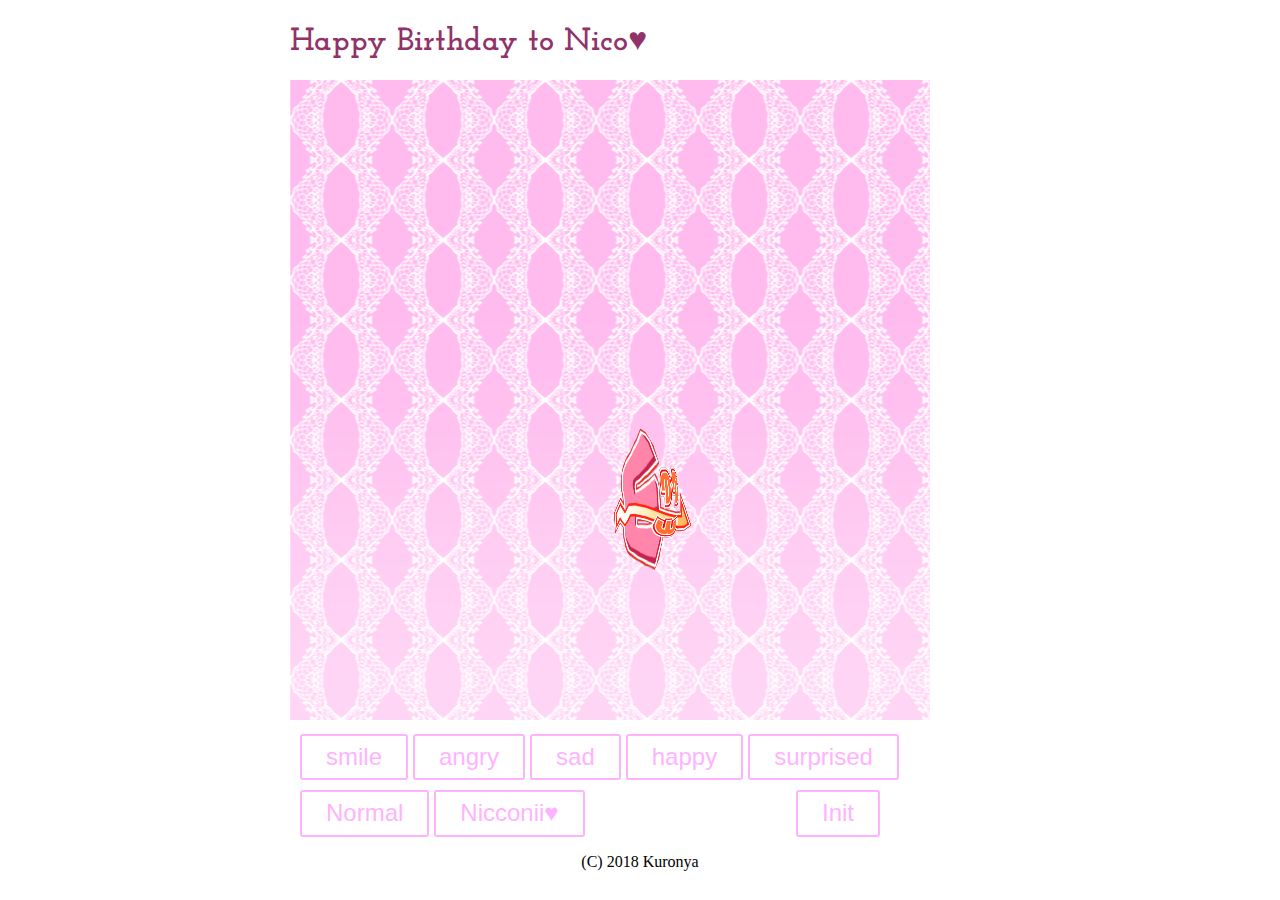
==== webgl_nicoHB/index.html @ 26e04f1f "動くにこちゃんをKuronyaWeb.の中に入れた。" ====
<!DOCTYPE html>
<html>

<head>
  <meta http-equiv="Content-Type" content="text/html; charset=utf-8" />
  <title>Happy Birthday to Nico♥</title>
  <script type="text/JavaScript" src="driver/emotedriver.js" charset="UTF-8"></script>
  <script type="text/JavaScript" src="driver/emoteplayer.js" charset="UTF-8"></script>
  <script type="text/JavaScript" src="main.js" charset="UTF-8"></script>
  <link rel="stylesheet" href="style.css">
  <link href="https://fonts.googleapis.com/css?family=Josefin+Slab" rel="stylesheet">
</head>

<body onload="start()">
  <main>
    <h1>Happy Birthday to Nico♥</h1>
    <canvas id="canvas" width="640" height="640"></canvas>
    <div>
      <button type=button onClick="face(1)">
        smile
      </button>
      <button type=button onClick="face(2)">
        angry
      </button>
      <button type=button onClick="face(3)">
        sad
      </button>
      <button type=button onClick="face(4)">
        happy
      </button>
      <button type=button onClick="face(5)">
        surprised
      </button>
    </div>

    <div>
      <button type=button onClick="pose(1)">
        Normal
      </button>
      <button type=button onClick="pose(2)">
        Nicconii♥
      </button>
      <button type=button class="right" onClick="face(6)">
        Init
      </button>
    </div>

  </main>

  <footer>
    <p>(C) 2018 Kuronya</p>
  </footer>
</body>

</html>
---- webgl_nicoHB/style.css ----
main {
    width: 700px;
    margin-left: auto;
    margin-right: auto;
    font-family: 'Josefin Slab', serif;
}

footer {
    text-align: center;
}

h1 {
    color: #913369;
}

canvas {
    background-image: url("patter.png")
}

button {
    display: inline-block;
    padding: 0.3em 1em;
    color: #ffb3ff;
    border: solid 2px #ffb3ff;
    border-radius: 3px;
    transition: .4s;
    background-color: #ffffff;
    font-size: 1.5em;
}

button:hover {
    background: #ffb3ff;
    color: white;
}

div {
    margin: 10px;
}

.right {
    float: right;
    margin-right: 100px;
}
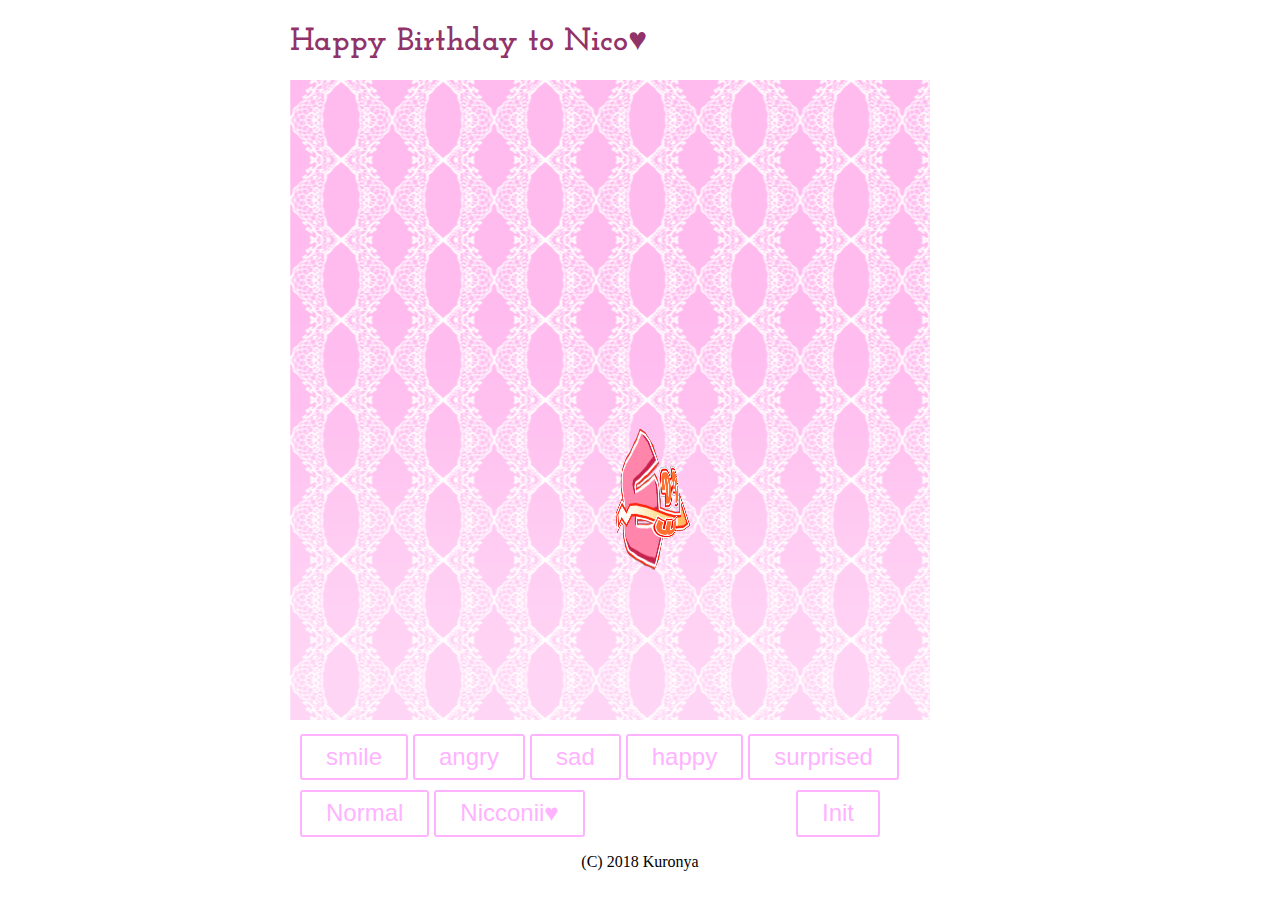
==== commit 31ac0791: "ファビコン追加と細かい修正。" ====
--- a/webgl_nicoHB/index.html
+++ b/webgl_nicoHB/index.html
@@ -2,6 +2,24 @@
 <html>
 
 <head>
+  <!-- Google Tag Manager -->
+  <script>
+    (function (w, d, s, l, i) {
+      w[l] = w[l] || [];
+      w[l].push({
+        'gtm.start': new Date().getTime(),
+        event: 'gtm.js'
+      });
+      var f = d.getElementsByTagName(s)[0],
+        j = d.createElement(s),
+        dl = l != 'dataLayer' ? '&l=' + l : '';
+      j.async = true;
+      j.src =
+        'https://www.googletagmanager.com/gtm.js?id=' + i + dl;
+      f.parentNode.insertBefore(j, f);
+    })(window, document, 'script', 'dataLayer', 'GTM-THN8VBJ');
+  </script>
+  <!-- End Google Tag Manager -->
   <meta http-equiv="Content-Type" content="text/html; charset=utf-8" />
   <title>Happy Birthday to Nico♥</title>
   <script type="text/JavaScript" src="driver/emotedriver.js" charset="UTF-8"></script>
@@ -9,6 +27,7 @@
   <script type="text/JavaScript" src="main.js" charset="UTF-8"></script>
   <link rel="stylesheet" href="style.css">
   <link href="https://fonts.googleapis.com/css?family=Josefin+Slab" rel="stylesheet">
+  <link rel="shortcut icon" href="images/nicoicon.ico">
 </head>
 
 <body onload="start()">
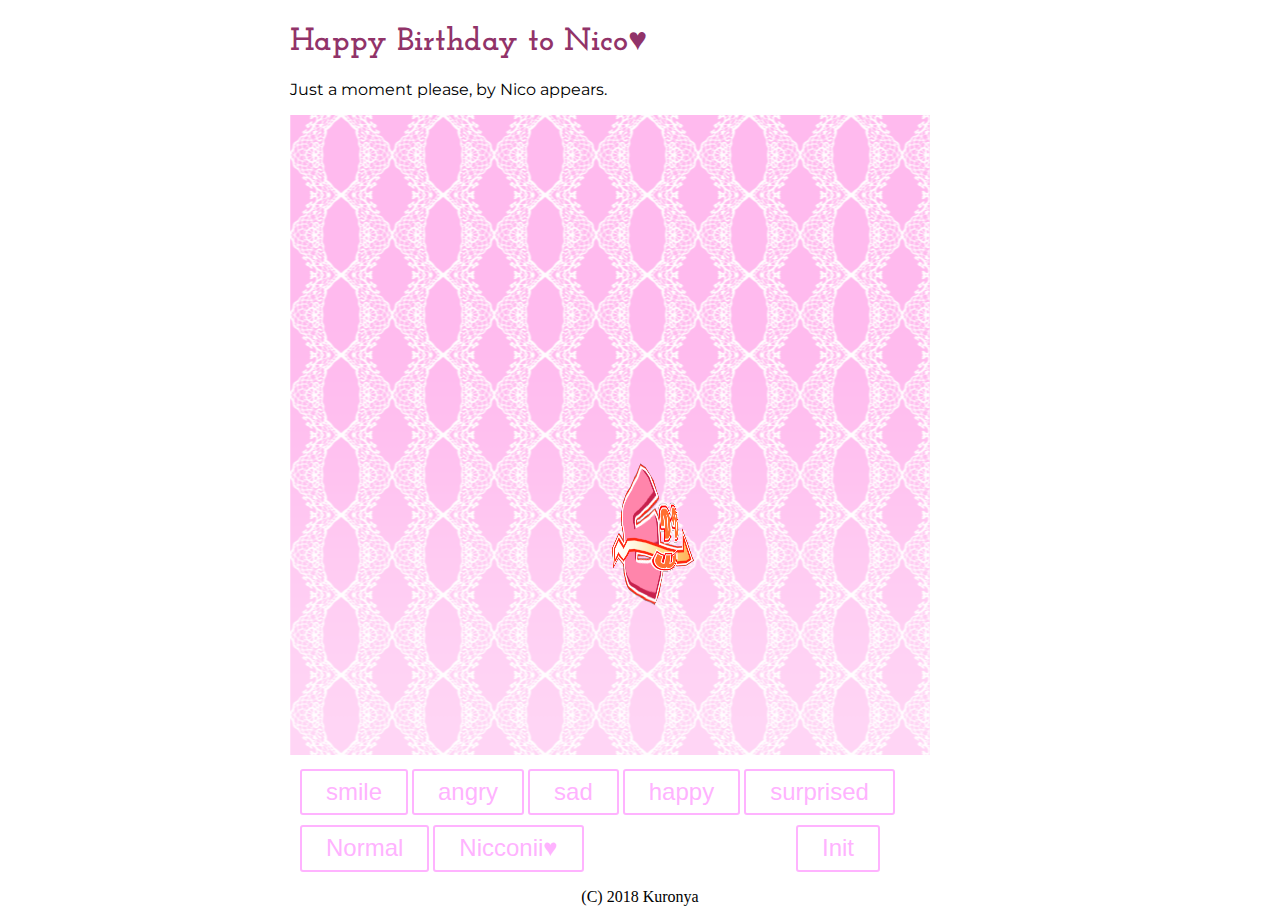
==== commit 1d30425a: "お待ちくださいの文を入れた。" ====
--- a/webgl_nicoHB/index.html
+++ b/webgl_nicoHB/index.html
@@ -26,13 +26,14 @@
   <script type="text/JavaScript" src="driver/emoteplayer.js" charset="UTF-8"></script>
   <script type="text/JavaScript" src="main.js" charset="UTF-8"></script>
   <link rel="stylesheet" href="style.css">
-  <link href="https://fonts.googleapis.com/css?family=Josefin+Slab" rel="stylesheet">
+  <link href="https://fonts.googleapis.com/css?family=Josefin+Slab|Montserrat|Sniglet" rel="stylesheet">
   <link rel="shortcut icon" href="images/nicoicon.ico">
 </head>
 
 <body onload="start()">
   <main>
     <h1>Happy Birthday to Nico♥</h1>
+    <p>Just a moment please, by Nico appears.</p>
     <canvas id="canvas" width="640" height="640"></canvas>
     <div>
       <button type=button onClick="face(1)">
--- a/webgl_nicoHB/style.css
+++ b/webgl_nicoHB/style.css
@@ -2,7 +2,7 @@
     width: 700px;
     margin-left: auto;
     margin-right: auto;
-    font-family: 'Josefin Slab', serif;
+    font-family: 'Montserrat', sans-serif;
 }
 
 footer {
@@ -11,6 +11,7 @@
 
 h1 {
     color: #913369;
+    font-family: 'Josefin Slab', serif;
 }
 
 canvas {
